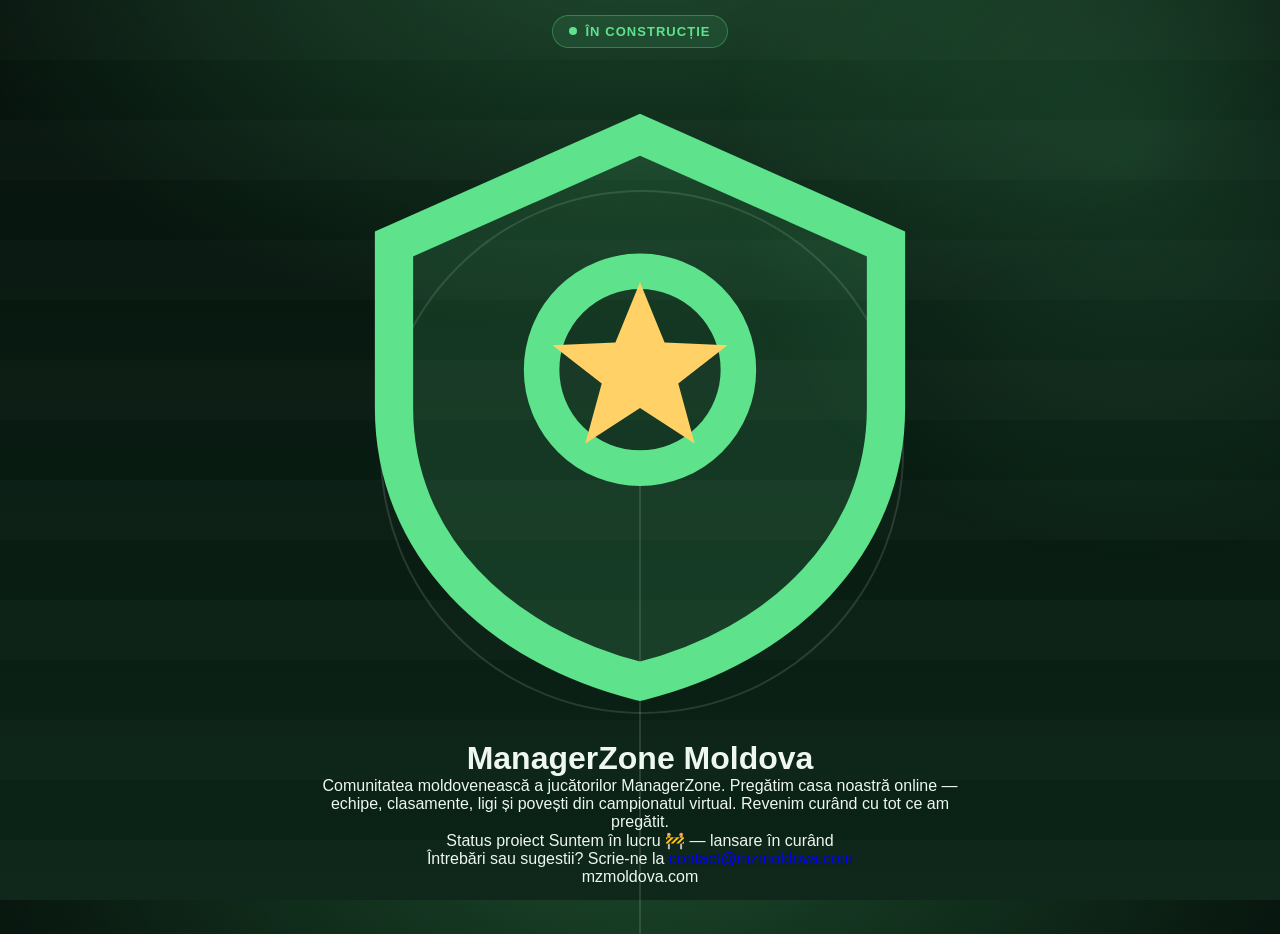
==== index.html @ a36d74bf "Adauga pagina coming soon ManagerZone Moldova This HTML file serves as a landing page for ManagerZon" ====
<!DOCTYPE html>
  <html lang="ro">
  <head>
  <meta charset="UTF-8">
  <meta name="viewport" content="width=device-width, initial-scale=1.0">
  <title>ManagerZone Moldova — În curând</title>
<style>
  :root{
    --bg-1:#06120c;
    --bg-2:#0b2417;
    --pitch:#123a22;
    --line:rgba(255,255,255,0.14);
    --accent:#5ee38c;
    --accent-2:#ffd166;
          --text:#eef7f0;
          --muted:#9fc2ad;
}
  *{box-sizing:border-box;margin:0;padding:0;}
  html,body{height:100%;}
      body{
        font-family:-apple-system,BlinkMacSystemFont,"Segoe UI",Roboto,Helvetica,Arial,sans-serif;
    color:var(--text);
    background:
          radial-gradient(1200px 700px at 50% -10%, #1c4a2c 0%, transparent 60%),
            linear-gradient(180deg, var(--bg-1), var(--bg-2));
    min-height:100vh;
    display:flex;
    align-items:center;
    justify-content:center;
    overflow-x:hidden;
    position:relative;
}

  .pitch{
        position:fixed;
    inset:0;
    z-index:0;
    background:
          repeating-linear-gradient(
                    180deg,
                    rgba(255,255,255,0.025) 0px,
              rgba(255,255,255,0.025) 60px,
              transparent 60px,
              transparent 120px
            );
    opacity:.9;
}
  .pitch::before{
        content:"";
    position:absolute;
    top:50%;
    left:50%;
    width:520px;
    height:520px;
    margin:-260px 0 0 -260px;
    border:2px solid var(--line);
    border-radius:50%;
}
  .pitch::after{
        content:"";
    position:absolute;
    top:50%;
    left:50%;
    width:2px;
    height:100vh;
    margin-left:-1px;
    background:var(--line);
}

  .glow{
        position:fixed;
    width:900px;
    height:900px;
    border-radius:50%;
    background:radial-gradient(circle, rgba(94,227,140,0.16), transparent 65%);
    top:-300px;
    right:-300px;
    z-index:0;
    pointer-events:none;
}

  .wrap{
        position:relative;
    z-index:2;
    width:100%;
    max-width:720px;
    padding:48px 32px;
    text-align:center;
}

  .badge{
        display:inline-flex;
    align-items:center;
    gap:8px;
    padding:8px 16px;
    border-radius:999px;
    background:rgba(94,227,140,0.1);
    border:1px solid rgba(94,227,140,0.35);
    color:var(--accent);
    font-size:13px;
    font-weight:600;
    letter-spacing:.08em;
    text-transform:uppercase;
    margin-bottom:32px;
}
  .badge .dot{
    width:8px;height:8px;border-radius:50%;
    background:var(--accent);
    box-shadow:0 0 0 0 rgba(94,227,140,.6);
    animation:pulse 2s infinite;
  }
  @keyframes pulse{
        0%{box-shadow:0 0 0 0 rgba(94,227,140,.55);}
    70%{box-shadow:0 0 0 10px rgba(94,227,140,0);}
    100%{box-shadow:0 0 0 0 rgba(94,227,140,0);}
    }
</style>
  </head>
  <body>
    <div class="pitch"></div>
    <div class="glow"></div>

    <div class="wrap">
      <div class="badge"><span class="dot"></span>În construcție</div>

      <div class="crest">
        <svg viewBox="0 0 24 24" fill="none" xmlns="http://www.w3.org/2000/svg">
          <path d="M12 2 3 6v6c0 5 3.8 8.7 9 10 5.2-1.3 9-5 9-10V6l-9-4Z" fill="#5ee38c" fill-opacity="0.15" stroke="#5ee38c" stroke-width="1.4"/>
          <circle cx="12" cy="10.6" r="3.6" stroke="#5ee38c" stroke-width="1.3"/>
          <path d="M12 7.4 12.9 9.6 15.2 9.7 13.4 11.1 14 13.3 12 12 10 13.3 10.6 11.1 8.8 9.7 11.1 9.6Z" fill="#ffd166"/>
        </svg>
      </div>

      <h1>ManagerZone <span>Moldova</span></h1>

      <p class="lead">
        Comunitatea moldovenească a jucătorilor ManagerZone. Pregătim casa noastră online —
      echipe, clasamente, ligi și povești din campionatul virtual. Revenim curând cu tot ce
      am pregătit.
      </p>

      <div class="status-card">
        <span class="label">Status proiect</span>
        <span class="value">Suntem în lucru 🚧 — lansare în curând</span>
    </div>

    <div class="footer-note">
      Întrebări sau sugestii? Scrie-ne la <a href="mailto:contact@mzmoldova.com">contact@mzmoldova.com</a>
        <div class="domain">mzmoldova.com</div>
      </div>
    </div>
  </body>
  </html>
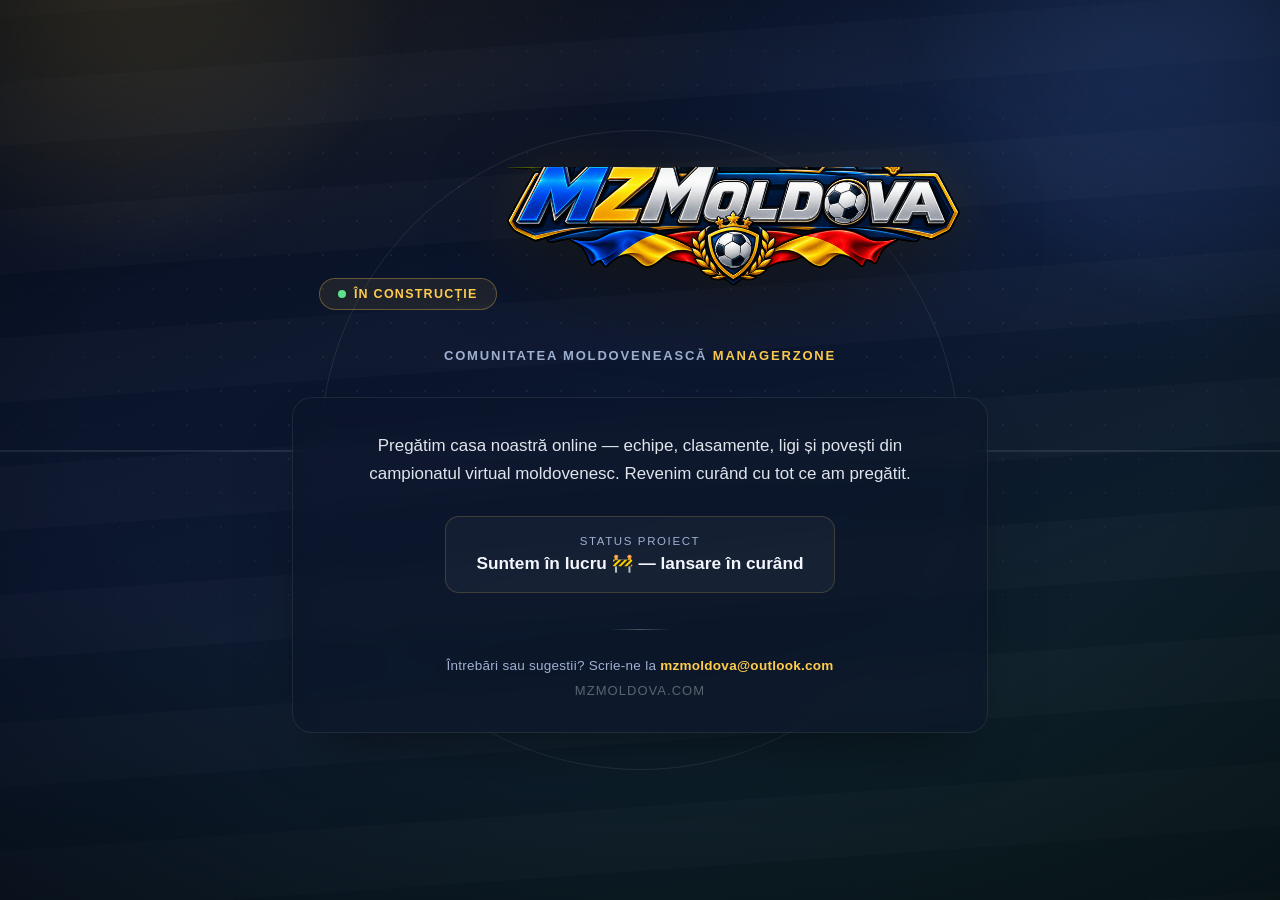
==== commit c8d3d3df: "Redesign pagina cu logo, fundal ManagerZone si email nou" ====
--- a/index.html
+++ b/index.html
@@ -1,153 +1,302 @@
 <!DOCTYPE html>
-  <html lang="ro">
-  <head>
-  <meta charset="UTF-8">
-  <meta name="viewport" content="width=device-width, initial-scale=1.0">
-  <title>ManagerZone Moldova — În curând</title>
+<html lang="ro">
+<head>
+<meta charset="UTF-8">
+<meta name="viewport" content="width=device-width, initial-scale=1.0">
+<title>ManagerZone Moldova — În curând</title>
 <style>
   :root{
-    --bg-1:#06120c;
-    --bg-2:#0b2417;
-    --pitch:#123a22;
-    --line:rgba(255,255,255,0.14);
-    --accent:#5ee38c;
-    --accent-2:#ffd166;
-          --text:#eef7f0;
-          --muted:#9fc2ad;
-}
+    --navy-950:#04070f;
+    --navy-900:#070d1c;
+    --navy-800:#0c1730;
+    --navy-700:#132043;
+    --pitch:#0e2a1c;
+    --line:rgba(255,255,255,0.09);
+    --gold:#ffcc4d;
+    --gold-2:#ff9f43;
+    --blue:#4f8cff;
+    --green:#5ee38c;
+    --text:#f3f6fc;
+    --muted:#9fb0d1;
+  }
   *{box-sizing:border-box;margin:0;padding:0;}
   html,body{height:100%;}
-      body{
-        font-family:-apple-system,BlinkMacSystemFont,"Segoe UI",Roboto,Helvetica,Arial,sans-serif;
+  body{
+    font-family:-apple-system,BlinkMacSystemFont,"Segoe UI",Roboto,Helvetica,Arial,sans-serif;
     color:var(--text);
-    background:
-          radial-gradient(1200px 700px at 50% -10%, #1c4a2c 0%, transparent 60%),
-            linear-gradient(180deg, var(--bg-1), var(--bg-2));
+    background:var(--navy-950);
     min-height:100vh;
     display:flex;
     align-items:center;
     justify-content:center;
     overflow-x:hidden;
     position:relative;
-}
-
-  .pitch{
-        position:fixed;
+  }
+
+  /* ---- ManagerZone-life backdrop ---- */
+  .backdrop{
+    position:fixed;
     inset:0;
     z-index:0;
     background:
-          repeating-linear-gradient(
-                    180deg,
-                    rgba(255,255,255,0.025) 0px,
-              rgba(255,255,255,0.025) 60px,
-              transparent 60px,
-              transparent 120px
-            );
-    opacity:.9;
-}
-  .pitch::before{
-        content:"";
+      radial-gradient(900px 560px at 18% -8%, rgba(255,204,77,0.10), transparent 60%),
+      radial-gradient(900px 560px at 88% 4%, rgba(79,140,255,0.14), transparent 60%),
+      linear-gradient(160deg, var(--navy-900) 0%, var(--navy-800) 45%, var(--pitch) 130%);
+  }
+
+  /* faint pitch turf stripes, angled like a broadcast camera view */
+  .pitch-stripes{
+    position:fixed;
+    inset:-10% -10%;
+    z-index:0;
+    transform:rotate(-4deg);
+    background:repeating-linear-gradient(
+      180deg,
+      rgba(255,255,255,0.022) 0px,
+      rgba(255,255,255,0.022) 64px,
+      transparent 64px,
+      transparent 128px
+    );
+    opacity:.8;
+  }
+
+  /* tactics-board dotted grid */
+  .tactics-grid{
+    position:fixed;
+    inset:0;
+    z-index:0;
+    background-image:radial-gradient(rgba(255,255,255,0.06) 1px, transparent 1px);
+    background-size:34px 34px;
+    mask-image:radial-gradient(ellipse 70% 60% at 50% 40%, black 40%, transparent 85%);
+    -webkit-mask-image:radial-gradient(ellipse 70% 60% at 50% 40%, black 40%, transparent 85%);
+  }
+
+  /* pitch markings: halfway line + centre circle, subtle */
+  .pitch-markings{
+    position:fixed;
+    top:50%;
+    left:50%;
+    width:640px;
+    height:640px;
+    margin:-320px 0 0 -320px;
+    border:1.5px solid var(--line);
+    border-radius:50%;
+    z-index:0;
+    pointer-events:none;
+  }
+  .pitch-markings::before{
+    content:"";
+    position:absolute;
+    top:50%;
+    left:-2000px;
+    width:4000px;
+    height:1.5px;
+    background:var(--line);
+  }
+  .pitch-markings::after{
+    content:"";
     position:absolute;
     top:50%;
     left:50%;
-    width:520px;
-    height:520px;
-    margin:-260px 0 0 -260px;
-    border:2px solid var(--line);
+    width:6px;
+    height:6px;
+    margin:-3px 0 0 -3px;
     border-radius:50%;
-}
-  .pitch::after{
-        content:"";
-    position:absolute;
-    top:50%;
-    left:50%;
-    width:2px;
-    height:100vh;
-    margin-left:-1px;
     background:var(--line);
-}
-
-  .glow{
-        position:fixed;
-    width:900px;
-    height:900px;
+  }
+
+  /* floodlight glows, top corners like a night stadium */
+  .floodlight{
+    position:fixed;
+    width:640px;
+    height:640px;
     border-radius:50%;
-    background:radial-gradient(circle, rgba(94,227,140,0.16), transparent 65%);
-    top:-300px;
-    right:-300px;
     z-index:0;
     pointer-events:none;
-}
+    filter:blur(10px);
+  }
+  .floodlight.left{
+    top:-360px;
+    left:-220px;
+    background:radial-gradient(circle, rgba(255,204,77,0.16), transparent 70%);
+  }
+  .floodlight.right{
+    top:-320px;
+    right:-260px;
+    background:radial-gradient(circle, rgba(79,140,255,0.20), transparent 70%);
+  }
+
+  .vignette{
+    position:fixed;
+    inset:0;
+    z-index:1;
+    pointer-events:none;
+    background:radial-gradient(ellipse 80% 70% at 50% 45%, transparent 55%, rgba(2,5,12,0.55) 100%);
+  }
 
   .wrap{
-        position:relative;
+    position:relative;
     z-index:2;
     width:100%;
-    max-width:720px;
-    padding:48px 32px;
+    max-width:760px;
+    padding:56px 32px;
     text-align:center;
-}
+  }
 
   .badge{
-        display:inline-flex;
+    display:inline-flex;
     align-items:center;
     gap:8px;
-    padding:8px 16px;
+    padding:8px 18px;
     border-radius:999px;
-    background:rgba(94,227,140,0.1);
-    border:1px solid rgba(94,227,140,0.35);
-    color:var(--accent);
+    background:rgba(255,204,77,0.08);
+    border:1px solid rgba(255,204,77,0.32);
+    color:var(--gold);
+    font-size:12.5px;
+    font-weight:700;
+    letter-spacing:.1em;
+    text-transform:uppercase;
+    margin-bottom:36px;
+  }
+  .badge .dot{
+    width:8px;height:8px;border-radius:50%;
+    background:var(--green);
+    box-shadow:0 0 0 0 rgba(94,227,140,.6);
+    animation:pulse 2s infinite;
+  }
+  @keyframes pulse{
+    0%{box-shadow:0 0 0 0 rgba(94,227,140,.55);}
+    70%{box-shadow:0 0 0 10px rgba(94,227,140,0);}
+    100%{box-shadow:0 0 0 0 rgba(94,227,140,0);}
+  }
+
+  .logo{
+    width:min(92%, 460px);
+    height:auto;
+    margin:0 auto 8px;
+    filter:drop-shadow(0 18px 40px rgba(0,0,0,0.55)) drop-shadow(0 0 26px rgba(255,204,77,0.10));
+  }
+
+  .tagline{
+    color:var(--muted);
     font-size:13px;
     font-weight:600;
+    letter-spacing:.14em;
+    text-transform:uppercase;
+    margin:2px 0 34px;
+  }
+  .tagline b{
+    color:var(--gold);
+    font-weight:700;
+  }
+
+  .panel{
+    background:rgba(12,20,40,0.55);
+    border:1px solid rgba(255,255,255,0.08);
+    border-radius:20px;
+    padding:34px 36px;
+    backdrop-filter:blur(10px);
+    -webkit-backdrop-filter:blur(10px);
+    box-shadow:0 30px 60px -30px rgba(0,0,0,0.6);
+  }
+
+  p.lead{
+    color:var(--text);
+    opacity:.92;
+    font-size:1.06rem;
+    line-height:1.65;
+    max-width:560px;
+    margin:0 auto 28px;
+  }
+
+  .status-card{
+    display:inline-flex;
+    flex-direction:column;
+    gap:6px;
+    background:rgba(255,255,255,0.04);
+    border:1px solid rgba(255,204,77,0.18);
+    border-radius:14px;
+    padding:18px 30px;
+    margin-bottom:8px;
+  }
+  .status-card .label{
+    font-size:11.5px;
+    text-transform:uppercase;
+    letter-spacing:.14em;
+    color:var(--muted);
+  }
+  .status-card .value{
+    font-size:1.08rem;
+    font-weight:700;
+    color:var(--text);
+  }
+
+  .divider{
+    width:64px;
+    height:1px;
+    background:linear-gradient(90deg, transparent, rgba(255,255,255,0.25), transparent);
+    margin:28px auto;
+  }
+
+  .footer-note{
+    color:var(--muted);
+    font-size:13.5px;
+    letter-spacing:.02em;
+  }
+  .footer-note a{
+    color:var(--gold);
+    text-decoration:none;
+    font-weight:700;
+  }
+  .footer-note a:hover{text-decoration:underline;}
+
+  .domain{
+    margin-top:10px;
+    font-size:13px;
+    color:rgba(255,255,255,0.32);
     letter-spacing:.08em;
     text-transform:uppercase;
-    margin-bottom:32px;
-}
-  .badge .dot{
-    width:8px;height:8px;border-radius:50%;
-    background:var(--accent);
-    box-shadow:0 0 0 0 rgba(94,227,140,.6);
-    animation:pulse 2s infinite;
-  }
-  @keyframes pulse{
-        0%{box-shadow:0 0 0 0 rgba(94,227,140,.55);}
-    70%{box-shadow:0 0 0 10px rgba(94,227,140,0);}
-    100%{box-shadow:0 0 0 0 rgba(94,227,140,0);}
-    }
+  }
+
+  @media (max-width: 520px){
+    .panel{padding:28px 22px;}
+    .wrap{padding:40px 20px;}
+  }
 </style>
-  </head>
-  <body>
-    <div class="pitch"></div>
-    <div class="glow"></div>
-
-    <div class="wrap">
-      <div class="badge"><span class="dot"></span>În construcție</div>
-
-      <div class="crest">
-        <svg viewBox="0 0 24 24" fill="none" xmlns="http://www.w3.org/2000/svg">
-          <path d="M12 2 3 6v6c0 5 3.8 8.7 9 10 5.2-1.3 9-5 9-10V6l-9-4Z" fill="#5ee38c" fill-opacity="0.15" stroke="#5ee38c" stroke-width="1.4"/>
-          <circle cx="12" cy="10.6" r="3.6" stroke="#5ee38c" stroke-width="1.3"/>
-          <path d="M12 7.4 12.9 9.6 15.2 9.7 13.4 11.1 14 13.3 12 12 10 13.3 10.6 11.1 8.8 9.7 11.1 9.6Z" fill="#ffd166"/>
-        </svg>
-      </div>
-
-      <h1>ManagerZone <span>Moldova</span></h1>
-
+</head>
+<body>
+  <div class="backdrop"></div>
+  <div class="pitch-stripes"></div>
+  <div class="tactics-grid"></div>
+  <div class="pitch-markings"></div>
+  <div class="floodlight left"></div>
+  <div class="floodlight right"></div>
+  <div class="vignette"></div>
+
+  <div class="wrap">
+    <div class="badge"><span class="dot"></span>În construcție</div>
+
+    <img class="logo" src="logo.png" alt="ManagerZone Moldova">
+    <p class="tagline">Comunitatea moldovenească <b>ManagerZone</b></p>
+
+    <div class="panel">
       <p class="lead">
-        Comunitatea moldovenească a jucătorilor ManagerZone. Pregătim casa noastră online —
-      echipe, clasamente, ligi și povești din campionatul virtual. Revenim curând cu tot ce
-      am pregătit.
+        Pregătim casa noastră online — echipe, clasamente, ligi și povești din
+        campionatul virtual moldovenesc. Revenim curând cu tot ce am pregătit.
       </p>
 
       <div class="status-card">
         <span class="label">Status proiect</span>
         <span class="value">Suntem în lucru 🚧 — lansare în curând</span>
-    </div>
-
-    <div class="footer-note">
-      Întrebări sau sugestii? Scrie-ne la <a href="mailto:contact@mzmoldova.com">contact@mzmoldova.com</a>
+      </div>
+
+      <div class="divider"></div>
+
+      <div class="footer-note">
+        Întrebări sau sugestii? Scrie-ne la <a href="mailto:mzmoldova@outlook.com">mzmoldova@outlook.com</a>
         <div class="domain">mzmoldova.com</div>
       </div>
     </div>
-  </body>
-  </html>
+  </div>
+</body>
+</html>
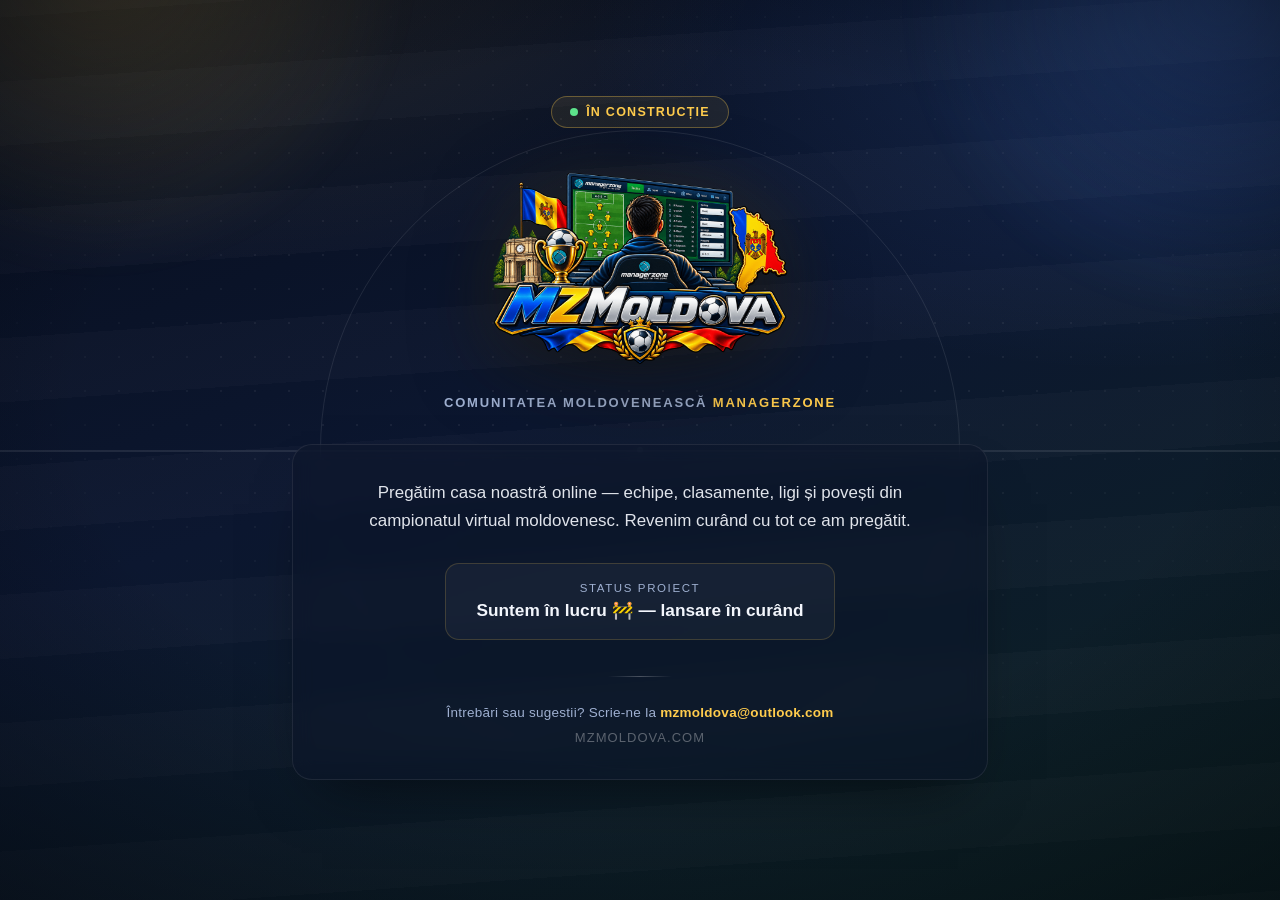
==== commit 49f03903: "Logo intreg, fix ordine badge, centrare" ====
--- a/index.html
+++ b/index.html
@@ -139,12 +139,13 @@
     z-index:2;
     width:100%;
     max-width:760px;
-    padding:56px 32px;
+    padding:32px 32px 56px;
     text-align:center;
   }
 
   .badge{
-    display:inline-flex;
+    display:flex;
+    width:fit-content;
     align-items:center;
     gap:8px;
     padding:8px 18px;
@@ -156,7 +157,7 @@
     font-weight:700;
     letter-spacing:.1em;
     text-transform:uppercase;
-    margin-bottom:36px;
+    margin:0 auto 40px;
   }
   .badge .dot{
     width:8px;height:8px;border-radius:50%;
@@ -171,9 +172,10 @@
   }
 
   .logo{
-    width:min(92%, 460px);
+    display:block;
+    width:min(64%, 300px);
     height:auto;
-    margin:0 auto 8px;
+    margin:0 auto 28px;
     filter:drop-shadow(0 18px 40px rgba(0,0,0,0.55)) drop-shadow(0 0 26px rgba(255,204,77,0.10));
   }
 
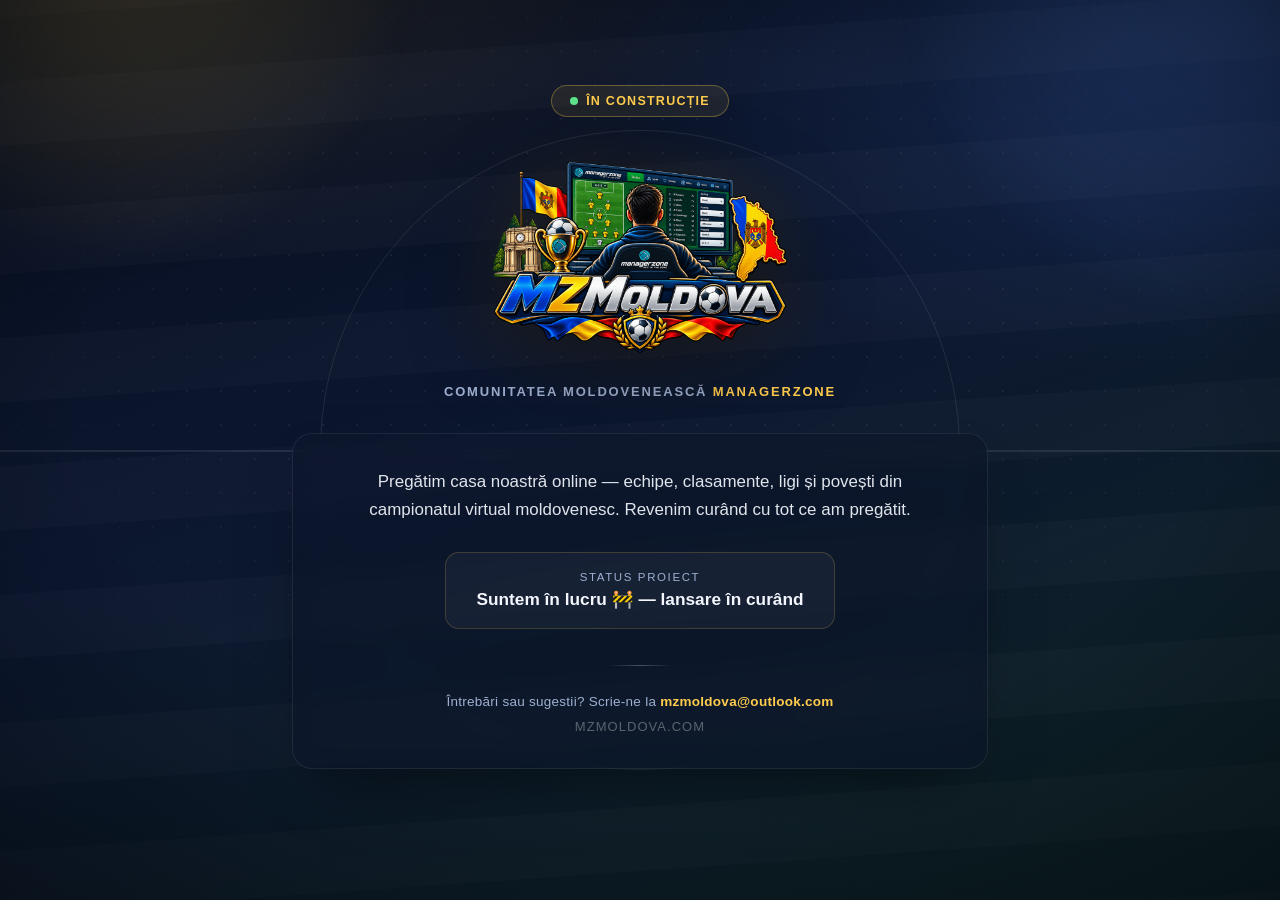
==== commit 17251475: "Ridica badge In constructie mai sus" ====
--- a/index.html
+++ b/index.html
@@ -4,6 +4,10 @@
 <meta charset="UTF-8">
 <meta name="viewport" content="width=device-width, initial-scale=1.0">
 <title>ManagerZone Moldova — În curând</title>
+<link rel="icon" type="image/x-icon" href="favicon.ico">
+<link rel="icon" type="image/png" sizes="32x32" href="favicon-32x32.png">
+<link rel="icon" type="image/png" sizes="16x16" href="favicon-16x16.png">
+<link rel="apple-touch-icon" sizes="180x180" href="apple-touch-icon.png">
 <style>
   :root{
     --navy-950:#04070f;
@@ -139,7 +143,7 @@
     z-index:2;
     width:100%;
     max-width:760px;
-    padding:32px 32px 56px;
+    padding:10px 32px 56px;
     text-align:center;
   }
 
